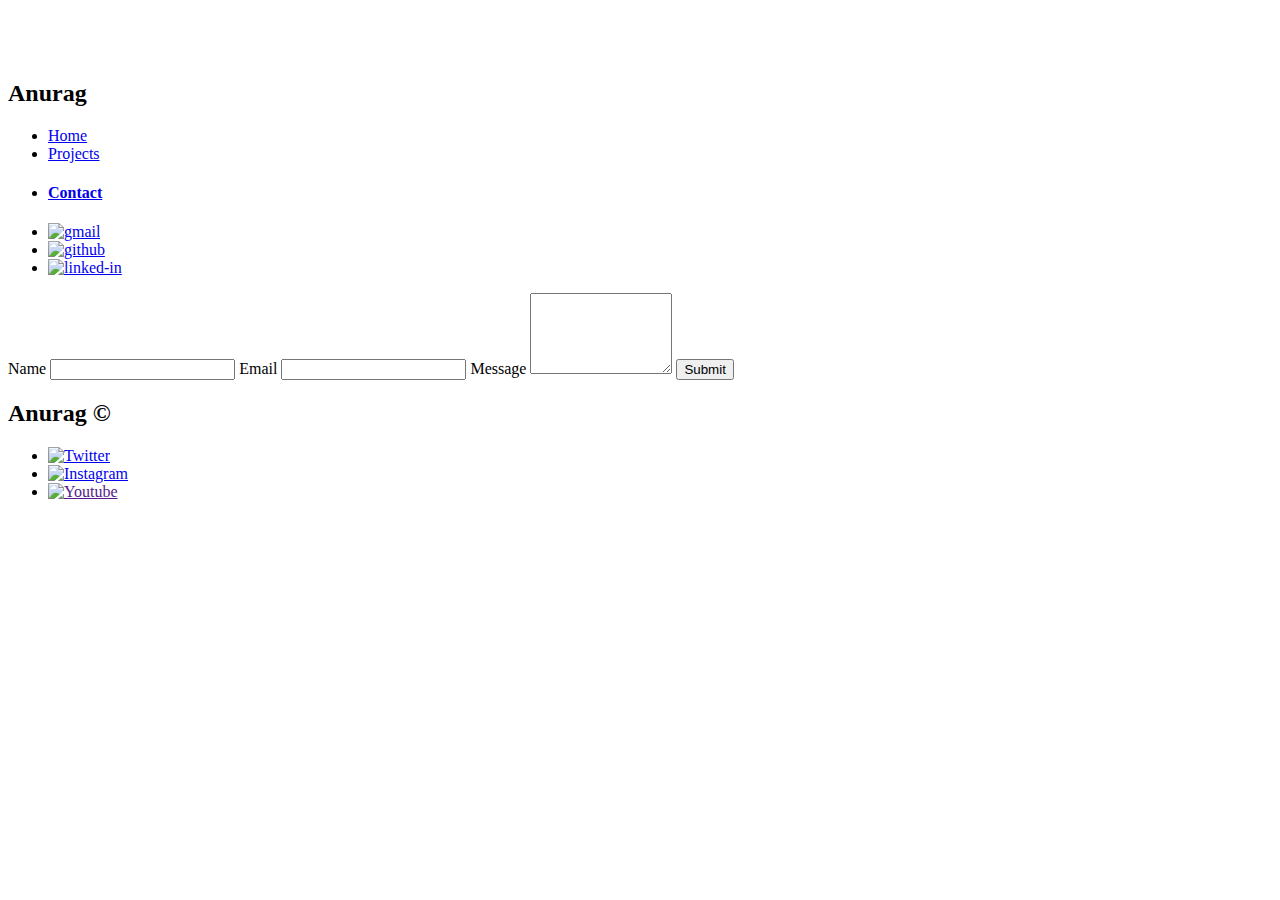
==== styles/contact/index.html @ e59df82b "Add files via upload" ====
<!DOCTYPE html>
<html lang="en">
    <head>
        <meta charset="UTF-8" />
        <meta name="viewport" content="width=device-width, initial-scale=1.0" />
        <meta http-equiv="X-UA-Compatible" content="ie=edge" />
        <meta name="description" content="Learning Web Developer"/>
        <meta name="robots" content="index,follow" />
        <link href="https://fonts.googleapis.com/css?family=Montserrat:400,500&display=swap" rel="stylesheet"/>
        <link rel="stylesheet" href="./styles/style.css" />
        <title>Anurag | Web Developer</title>
    </head>
<body>
    <header class="main-head">
        <nav>
            <div class="logo" id="logo">
                <img src="/icons/code.svg" alt="logo">
                <h2>Anurag</h2>
            </div>
            <ul class="links">
                <li><a href="/index.html">Home</a></li>
                <li><a href="/styles/projects/index.html">Projects</a></li>
                <li><a href="/styles/contact/index.html"><h4 class="active">Contact</h4></a></li>
            </ul>
        </nav>
    </header>
    <section class="contacts">
        <ul>
            <li><a href="mailto:anand.anurag1234@gmail.com"><img src="./icons/gmail.svg" alt="gmail"></a></li>
            <li><a href="https://github.com/Anand-Anurag"><img src="./icons/github.svg" alt="github"></a></li>
            <li><a href="www.linkedin.com/in/anandanurag59"><img src="./icons/linked-in.svg" alt="linked-in"></a></li>
        </ul>
        <form class="form-box" action="mailto:anand.anurag1234@gmail.com" method="post">
            <label for="name">Name</label>
            <input type="text" name="name" id="name" required>
            <label for="email">Email</label>
            <input type="email" name="email" id="email" required>
            <label for="message">Message</label>
            <textarea name="message" id="message" cols="15" rows="5"></textarea>
            <button type="submit">Submit</button>
        </form>
    </section>
    <footer>
        <div class="logo">
            <h2>Anurag &copy;</h2>
        </div>
        <ul class="foot-links">
            <li><a href="https://twitter.com/anandanurag123/"><img src="./icons/twitter.svg" alt="Twitter"></a></li>
            <li><a href="https://www.instagram.com/anuragkashyap5/"><img src="./icons/instagram.svg" alt="Instagram"></a></li>
            <li><a href=""><img src="./icons/youtube.svg" alt="Youtube"></a></li>
        </ul>
    </footer>
</body>
</html>
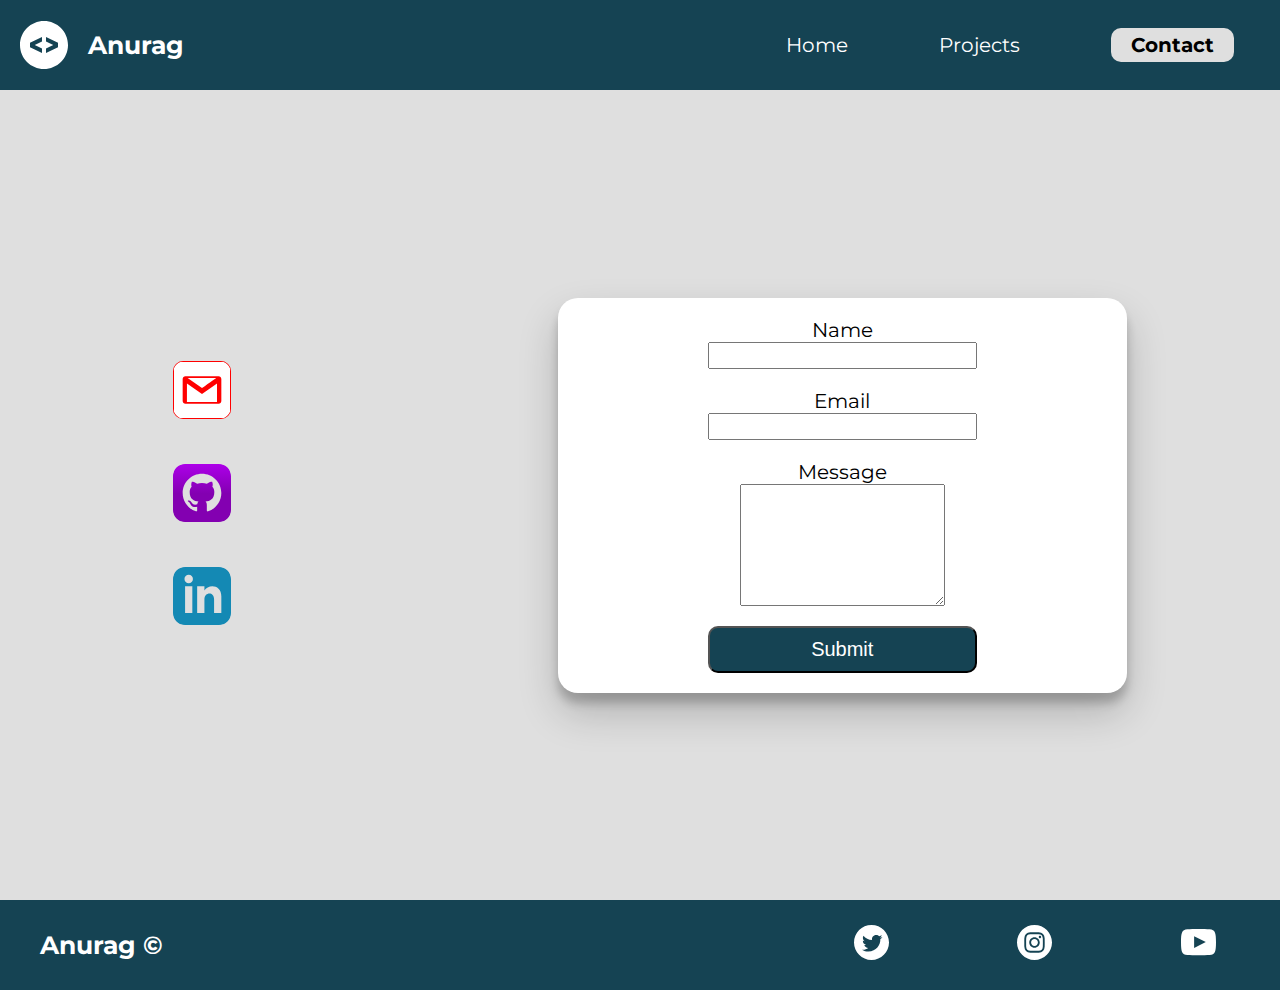
==== commit cf0d8d08: "Update index.html" ====
--- a/styles/contact/index.html
+++ b/styles/contact/index.html
@@ -7,28 +7,28 @@
         <meta name="description" content="Learning Web Developer"/>
         <meta name="robots" content="index,follow" />
         <link href="https://fonts.googleapis.com/css?family=Montserrat:400,500&display=swap" rel="stylesheet"/>
-        <link rel="stylesheet" href="./styles/style.css" />
+        <link rel="stylesheet" href="../style.css" />
         <title>Anurag | Web Developer</title>
     </head>
 <body>
     <header class="main-head">
         <nav>
             <div class="logo" id="logo">
-                <img src="/icons/code.svg" alt="logo">
+                <img src="../../icons/code.svg" alt="logo">
                 <h2>Anurag</h2>
             </div>
             <ul class="links">
-                <li><a href="/index.html">Home</a></li>
-                <li><a href="/styles/projects/index.html">Projects</a></li>
-                <li><a href="/styles/contact/index.html"><h4 class="active">Contact</h4></a></li>
+                <li><a href="../../index.html">Home</a></li>
+                <li><a href="../projects/index.html">Projects</a></li>
+                <li><a href="./index.html"><h4 class="active">Contact</h4></a></li>
             </ul>
         </nav>
     </header>
     <section class="contacts">
         <ul>
-            <li><a href="mailto:anand.anurag1234@gmail.com"><img src="./icons/gmail.svg" alt="gmail"></a></li>
-            <li><a href="https://github.com/Anand-Anurag"><img src="./icons/github.svg" alt="github"></a></li>
-            <li><a href="www.linkedin.com/in/anandanurag59"><img src="./icons/linked-in.svg" alt="linked-in"></a></li>
+            <li><a href="mailto:anand.anurag1234@gmail.com"><img src="../../icons/gmail.svg" alt="gmail"></a></li>
+            <li><a href="https://github.com/Anand-Anurag"><img src="../../icons/github.svg" alt="github"></a></li>
+            <li><a href="www.linkedin.com/in/anandanurag59"><img src="../../icons/linked-in.svg" alt="linked-in"></a></li>
         </ul>
         <form class="form-box" action="mailto:anand.anurag1234@gmail.com" method="post">
             <label for="name">Name</label>
@@ -45,10 +45,10 @@
             <h2>Anurag &copy;</h2>
         </div>
         <ul class="foot-links">
-            <li><a href="https://twitter.com/anandanurag123/"><img src="./icons/twitter.svg" alt="Twitter"></a></li>
-            <li><a href="https://www.instagram.com/anuragkashyap5/"><img src="./icons/instagram.svg" alt="Instagram"></a></li>
-            <li><a href=""><img src="./icons/youtube.svg" alt="Youtube"></a></li>
+            <li><a href="https://twitter.com/anandanurag123/"><img src="../../icons/twitter.svg" alt="Twitter"></a></li>
+            <li><a href="https://www.instagram.com/anuragkashyap5/"><img src="../../icons/instagram.svg" alt="Instagram"></a></li>
+            <li><a href=""><img src="../../icons/youtube.svg" alt="Youtube"></a></li>
         </ul>
     </footer>
 </body>
-</html>+</html>
--- a/styles/style.css
+++ b/styles/style.css
@@ -0,0 +1,466 @@
+* {
+  margin: 0;
+  padding: 0;
+  -webkit-box-sizing: border-box;
+          box-sizing: border-box;
+}
+
+html {
+  font-size: 62.5%;
+}
+
+body {
+  font-family: "Montserrat", sans-serif;
+}
+
+h1 {
+  font-size: 6rem;
+}
+
+li,
+button,
+label,
+input,
+a,
+p {
+  font-size: 2rem;
+}
+
+h2 {
+  font-size: 2.5rem;
+}
+
+ul {
+  list-style: none;
+}
+
+a {
+  text-decoration: none;
+}
+
+/************** Active Status ****************/
+.active {
+  background: #dfdfdf;
+  color: black;
+  padding: 0.5rem 2rem;
+  border-radius: 1rem;
+}
+
+/*************** Mobile Query ***************/
+@media screen and (max-width: 635px) {
+  html {
+    font-size: 50%;
+  }
+  .intro-text {
+    text-align: center;
+    margin: 2rem;
+  }
+  .intro-image svg {
+    width: 45vh;
+  }
+  .projects img {
+    width: 45vh;
+  }
+  .contacts ul {
+    display: -webkit-box;
+    display: -ms-flexbox;
+    display: flex;
+    -ms-flex-pack: distribute;
+        justify-content: space-around;
+    -webkit-box-align: center;
+        -ms-flex-align: center;
+            align-items: center;
+    -webkit-box-orient: horizontal;
+    -webkit-box-direction: normal;
+        -ms-flex-direction: row;
+            flex-direction: row;
+  }
+  .contacts ul li {
+    padding: 0rem 1rem;
+  }
+}
+
+nav {
+  display: -webkit-box;
+  display: -ms-flexbox;
+  display: flex;
+  -webkit-box-pack: center;
+      -ms-flex-pack: center;
+          justify-content: center;
+  -webkit-box-align: center;
+      -ms-flex-align: center;
+          align-items: center;
+  -webkit-box-orient: horizontal;
+  -webkit-box-direction: normal;
+      -ms-flex-direction: row;
+          flex-direction: row;
+  -ms-flex-wrap: wrap;
+      flex-wrap: wrap;
+  -webkit-box-flex: 1;
+      -ms-flex: 1 1 40rem;
+          flex: 1 1 40rem;
+  min-height: 10vh;
+  background: #154353;
+}
+
+.logo {
+  display: -webkit-box;
+  display: -ms-flexbox;
+  display: flex;
+  -webkit-box-pack: start;
+      -ms-flex-pack: start;
+          justify-content: flex-start;
+  -webkit-box-align: center;
+      -ms-flex-align: center;
+          align-items: center;
+  -webkit-box-orient: horizontal;
+  -webkit-box-direction: normal;
+      -ms-flex-direction: row;
+          flex-direction: row;
+  -webkit-box-flex: 1;
+      -ms-flex: 1 1 40rem;
+          flex: 1 1 40rem;
+  padding: 2rem;
+  color: white;
+}
+
+.logo h2 {
+  margin-left: 2rem;
+}
+
+.links {
+  display: -webkit-box;
+  display: -ms-flexbox;
+  display: flex;
+  -ms-flex-pack: distribute;
+      justify-content: space-around;
+  -webkit-box-align: center;
+      -ms-flex-align: center;
+          align-items: center;
+  -webkit-box-orient: horizontal;
+  -webkit-box-direction: normal;
+      -ms-flex-direction: row;
+          flex-direction: row;
+  -webkit-box-flex: 1;
+      -ms-flex: 1 1 20rem;
+          flex: 1 1 20rem;
+}
+
+.links li {
+  padding: 2rem;
+}
+
+.links li a {
+  color: white;
+}
+
+/***************** Nav Ends Here ********************/
+.intro {
+  min-height: 90vh;
+  padding: 2rem;
+  display: -webkit-box;
+  display: -ms-flexbox;
+  display: flex;
+  -ms-flex-pack: distribute;
+      justify-content: space-around;
+  -webkit-box-align: center;
+      -ms-flex-align: center;
+          align-items: center;
+  -webkit-box-orient: horizontal;
+  -webkit-box-direction: normal;
+      -ms-flex-direction: row;
+          flex-direction: row;
+  -ms-flex-wrap: wrap;
+      flex-wrap: wrap;
+  background: #dfdfdf;
+}
+
+.intro-text h1, .intro-text h2 {
+  background: -webkit-gradient(linear, left top, right top, from(#ff6600), to(#ff00ea));
+  background: linear-gradient(left, #ff6600, #ff00ea);
+  display: inline-block;
+  background-clip: text;
+  -webkit-text-fill-color: transparent;
+}
+
+.intro-text p {
+  margin: 2rem 0;
+}
+
+.intro-text ul {
+  padding: 2rem;
+  display: -webkit-box;
+  display: -ms-flexbox;
+  display: flex;
+  -ms-flex-pack: distribute;
+      justify-content: space-around;
+  -webkit-box-align: center;
+      -ms-flex-align: center;
+          align-items: center;
+  -webkit-box-orient: horizontal;
+  -webkit-box-direction: normal;
+      -ms-flex-direction: row;
+          flex-direction: row;
+}
+
+.intro-text ul img {
+  border-radius: 1rem;
+}
+
+/***************** Intro Ends Here ******************/
+footer {
+  min-height: 10vh;
+  display: -webkit-box;
+  display: -ms-flexbox;
+  display: flex;
+  -webkit-box-pack: start;
+      -ms-flex-pack: start;
+          justify-content: flex-start;
+  -webkit-box-align: center;
+      -ms-flex-align: center;
+          align-items: center;
+  -webkit-box-orient: horizontal;
+  -webkit-box-direction: normal;
+      -ms-flex-direction: row;
+          flex-direction: row;
+  background: #154353;
+  -webkit-box-flex: 1;
+      -ms-flex: 1 1 40rem;
+          flex: 1 1 40rem;
+}
+
+.foot-links {
+  display: -webkit-box;
+  display: -ms-flexbox;
+  display: flex;
+  -ms-flex-pack: distribute;
+      justify-content: space-around;
+  -webkit-box-align: center;
+      -ms-flex-align: center;
+          align-items: center;
+  -webkit-box-orient: horizontal;
+  -webkit-box-direction: normal;
+      -ms-flex-direction: row;
+          flex-direction: row;
+  -webkit-box-flex: 1;
+      -ms-flex: 1 1 10rem;
+          flex: 1 1 10rem;
+}
+
+.foot-links img {
+  -o-object-fit: cover;
+     object-fit: cover;
+}
+
+.foot-links li {
+  padding: 2rem;
+}
+
+.project {
+  background: #dfdfdf;
+  text-align: center;
+  min-height: 90vh;
+}
+
+.project h1 {
+  padding: 2rem;
+  font-size: 4rem;
+  color: #154353;
+  text-decoration: underline;
+}
+
+.projects {
+  display: -webkit-box;
+  display: -ms-flexbox;
+  display: flex;
+  -ms-flex-pack: distribute;
+      justify-content: space-around;
+  -webkit-box-align: center;
+      -ms-flex-align: center;
+          align-items: center;
+  -webkit-box-orient: horizontal;
+  -webkit-box-direction: normal;
+      -ms-flex-direction: row;
+          flex-direction: row;
+  -ms-flex-wrap: wrap;
+      flex-wrap: wrap;
+}
+
+.projects img {
+  -o-object-fit: cover;
+     object-fit: cover;
+  max-width: 75vh;
+  border-radius: 2rem;
+  margin: 1rem;
+}
+
+.projects img:hover {
+  max-width: 90vh;
+}
+
+.projects h2 {
+  padding: 1rem;
+  color: #154353;
+}
+
+.contacts {
+  display: -webkit-box;
+  display: -ms-flexbox;
+  display: flex;
+  -ms-flex-pack: distribute;
+      justify-content: space-around;
+  -webkit-box-align: center;
+      -ms-flex-align: center;
+          align-items: center;
+  -webkit-box-orient: horizontal;
+  -webkit-box-direction: normal;
+      -ms-flex-direction: row;
+          flex-direction: row;
+  -ms-flex-wrap: wrap-reverse;
+      flex-wrap: wrap-reverse;
+  background: #dfdfdf;
+  min-height: 90vh;
+}
+
+.contacts ul li {
+  padding: 2rem;
+}
+
+.contacts ul img {
+  border-radius: 1rem;
+}
+
+form {
+  background: white;
+  display: -webkit-box;
+  display: -ms-flexbox;
+  display: flex;
+  -ms-flex-pack: distribute;
+      justify-content: space-around;
+  -webkit-box-align: center;
+      -ms-flex-align: center;
+          align-items: center;
+  -webkit-box-orient: vertical;
+  -webkit-box-direction: normal;
+      -ms-flex-direction: column;
+          flex-direction: column;
+  -webkit-box-shadow: 0 1rem 1rem rgba(0, 0, 0, 0.2), 0 2rem 4rem rgba(0, 0, 0, 0.2);
+          box-shadow: 0 1rem 1rem rgba(0, 0, 0, 0.2), 0 2rem 4rem rgba(0, 0, 0, 0.2);
+  padding: 2rem 15rem;
+  border-radius: 2rem;
+}
+
+form input, form textarea {
+  margin-bottom: 2rem;
+}
+
+form input:focus, form textarea:focus {
+  outline: 0.2rem solid black;
+}
+
+form textarea {
+  font-size: 2rem;
+  font-family: "Montserrat", sans-serif;
+}
+
+form button {
+  padding: 1rem 0rem;
+  width: 100%;
+  color: white;
+  background: #154353;
+  border-radius: 1rem;
+  cursor: pointer;
+}
+
+form button:hover {
+  background: #00222e;
+}
+
+/************************ Animations **************************/
+#hand {
+  -webkit-animation: hand-ani 0.5s ease infinite forwards alternate;
+          animation: hand-ani 0.5s ease infinite forwards alternate;
+  -webkit-transform-origin: bottom;
+          transform-origin: bottom;
+}
+
+#p-desk {
+  -webkit-animation: p-desk-ani 1s ease 0.5s infinite forwards alternate;
+          animation: p-desk-ani 1s ease 0.5s infinite forwards alternate;
+  -webkit-transform-origin: bottom;
+          transform-origin: bottom;
+}
+
+#mug {
+  -webkit-animation: mug-ani 1s ease 0.5s infinite forwards alternate;
+          animation: mug-ani 1s ease 0.5s infinite forwards alternate;
+  -webkit-transform-origin: bottom;
+          transform-origin: bottom;
+}
+
+@-webkit-keyframes mug-ani {
+  from {
+    -webkit-transform: translateY(2%);
+            transform: translateY(2%);
+  }
+  to {
+    -webkit-transform: translateY(-2%);
+            transform: translateY(-2%);
+  }
+}
+
+@keyframes mug-ani {
+  from {
+    -webkit-transform: translateY(2%);
+            transform: translateY(2%);
+  }
+  to {
+    -webkit-transform: translateY(-2%);
+            transform: translateY(-2%);
+  }
+}
+
+@-webkit-keyframes p-desk-ani {
+  from {
+    -webkit-transform: translateX(0%);
+            transform: translateX(0%);
+  }
+  to {
+    -webkit-transform: translateX(2%);
+            transform: translateX(2%);
+  }
+}
+
+@keyframes p-desk-ani {
+  from {
+    -webkit-transform: translateX(0%);
+            transform: translateX(0%);
+  }
+  to {
+    -webkit-transform: translateX(2%);
+            transform: translateX(2%);
+  }
+}
+
+@-webkit-keyframes hand-ani {
+  from {
+    -webkit-transform: rotateX(-10deg);
+            transform: rotateX(-10deg);
+  }
+  to {
+    -webkit-transform: rotateX(10deg);
+            transform: rotateX(10deg);
+  }
+}
+
+@keyframes hand-ani {
+  from {
+    -webkit-transform: rotateX(-10deg);
+            transform: rotateX(-10deg);
+  }
+  to {
+    -webkit-transform: rotateX(10deg);
+            transform: rotateX(10deg);
+  }
+}
+/*# sourceMappingURL=style.css.map */